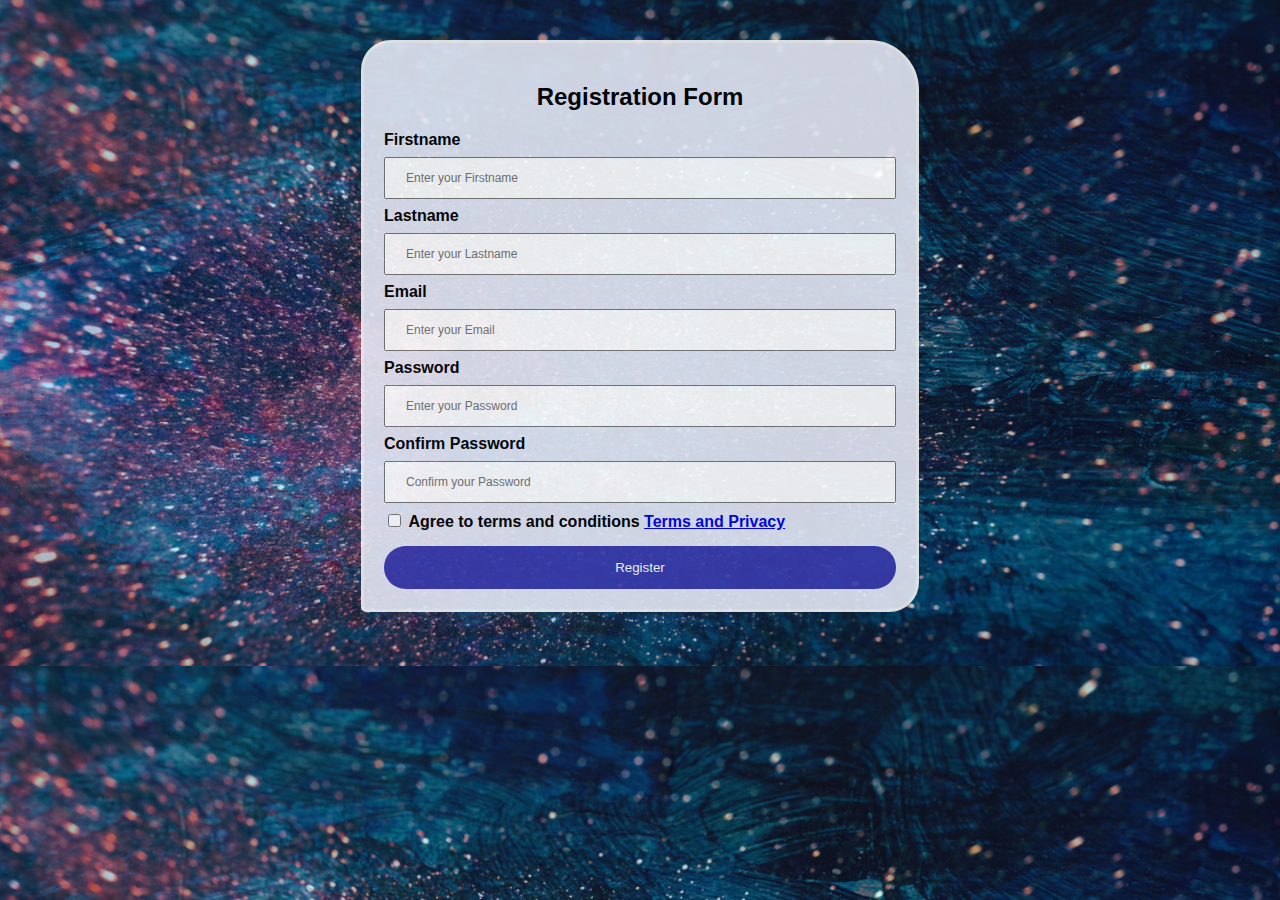
==== index.html @ df903945 "Changes" ====
<!DOCTYPE html>
<html>
    <head>
        <title>Registration Form</title>
        <meta charset="UTF-8">
        <meta name="viewport" content="width=device-width, initial-scale=1.0">  
        <link rel="stylesheet" href="styles.css">

    </head>
    <body>
    <div class="container">
        <main>
            <h2>Registration Form</h2>
            <form>
                <label for="firsname"><b>Firstname</b> </label>
                <input type="text" id="firstname" name="firsname" placeholder="Enter your Firstname" required>
               
                <label for="lastname"><b>Lastname</b> </label> 
                <input type="text" id="lastname" name="lastname" placeholder="Enter your Lastname" required>
                
                <label for="email"><b>Email</b></label>
                <input type="email" name="email" id="email" placeholder="Enter your Email" required>

                <label for="password"><b>Password</b></label>
                <input type="password" name="password" id="password" placeholder="Enter your Password" required>

                <label for="password"><b>Confirm Password</b></label>
                <input type="password" name="conpassword" id="conpassword" placeholder="Confirm your Password" required>

                <input type="checkbox" id="checkbox" name="checkbox" required>
                <label><b>Agree to terms and conditions <a href="#home">Terms and Privacy</a></b></label>

                <button>Register</button>

            </form>
        </main>
    </div>






    </body>
</html>
---- styles.css ----
body{
    margin: 0px;
    font-family: Arial, Helvetica, sans-serif;
    background-image: url(pexels-suzy-hazelwood-1629236\ \(1\).jpg);
    background-size: cover;
    background-position: center;
}

h2{
   text-align: center;
}

.container{
    background-color: rgb(227, 230, 243);
    opacity: 0.9;
    width: 40%;
    height: auto;
    margin-left: auto;
    margin-right: auto;
    display: block;
    padding: 20px;
    margin-top: 40px;
    border: 3px solid #f1f1f1;
    border-radius: 30px 50px 30px 5px;


}



input[type=text], input[type=email], input[type=password] {
    display: inline-block;
    width: 100%;
    box-sizing: border-box;
    padding: 12px 20px;
    margin: 8px 0;
    font-size: 12px;
    /*border-radius: 40px;*/
}

.link{
    margin-top: 15px;
    padding: auto;
}

input[type=checkbox]{
    background-color: rgb(58, 58, 172);
}

button{
    width: 100%;
    padding: 14px 21px;
    margin-top: 15px;
    color: white;
    background-color: rgb(58, 58, 172);
    border: none;
    cursor: pointer;
    border-radius: 50px;
}

button:hover{
    opacity: 0.8;
}
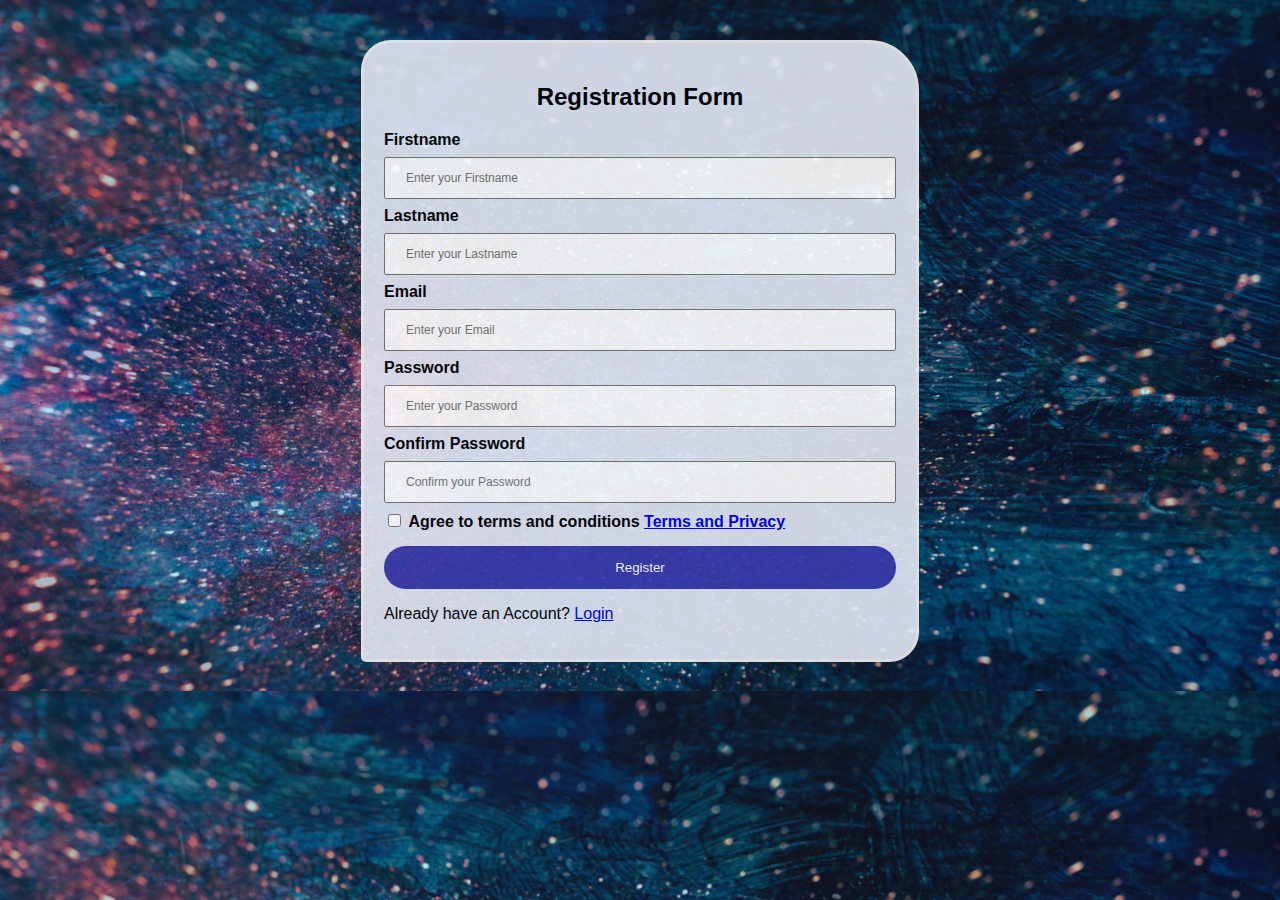
==== commit 6e985b56: "Added a login link to the registration form" ====
--- a/index.html
+++ b/index.html
@@ -31,6 +31,9 @@
                 <label><b>Agree to terms and conditions <a href="#home">Terms and Privacy</a></b></label>
 
                 <button>Register</button>
+                <div class="login">
+                <p>Already have an Account? <a href="login.html">Login</a></p>
+                </div> 
 
             </form>
         </main>
--- a/styles.css
+++ b/styles.css
@@ -60,4 +60,5 @@
 
 button:hover{
     opacity: 0.8;
-}+}
+
